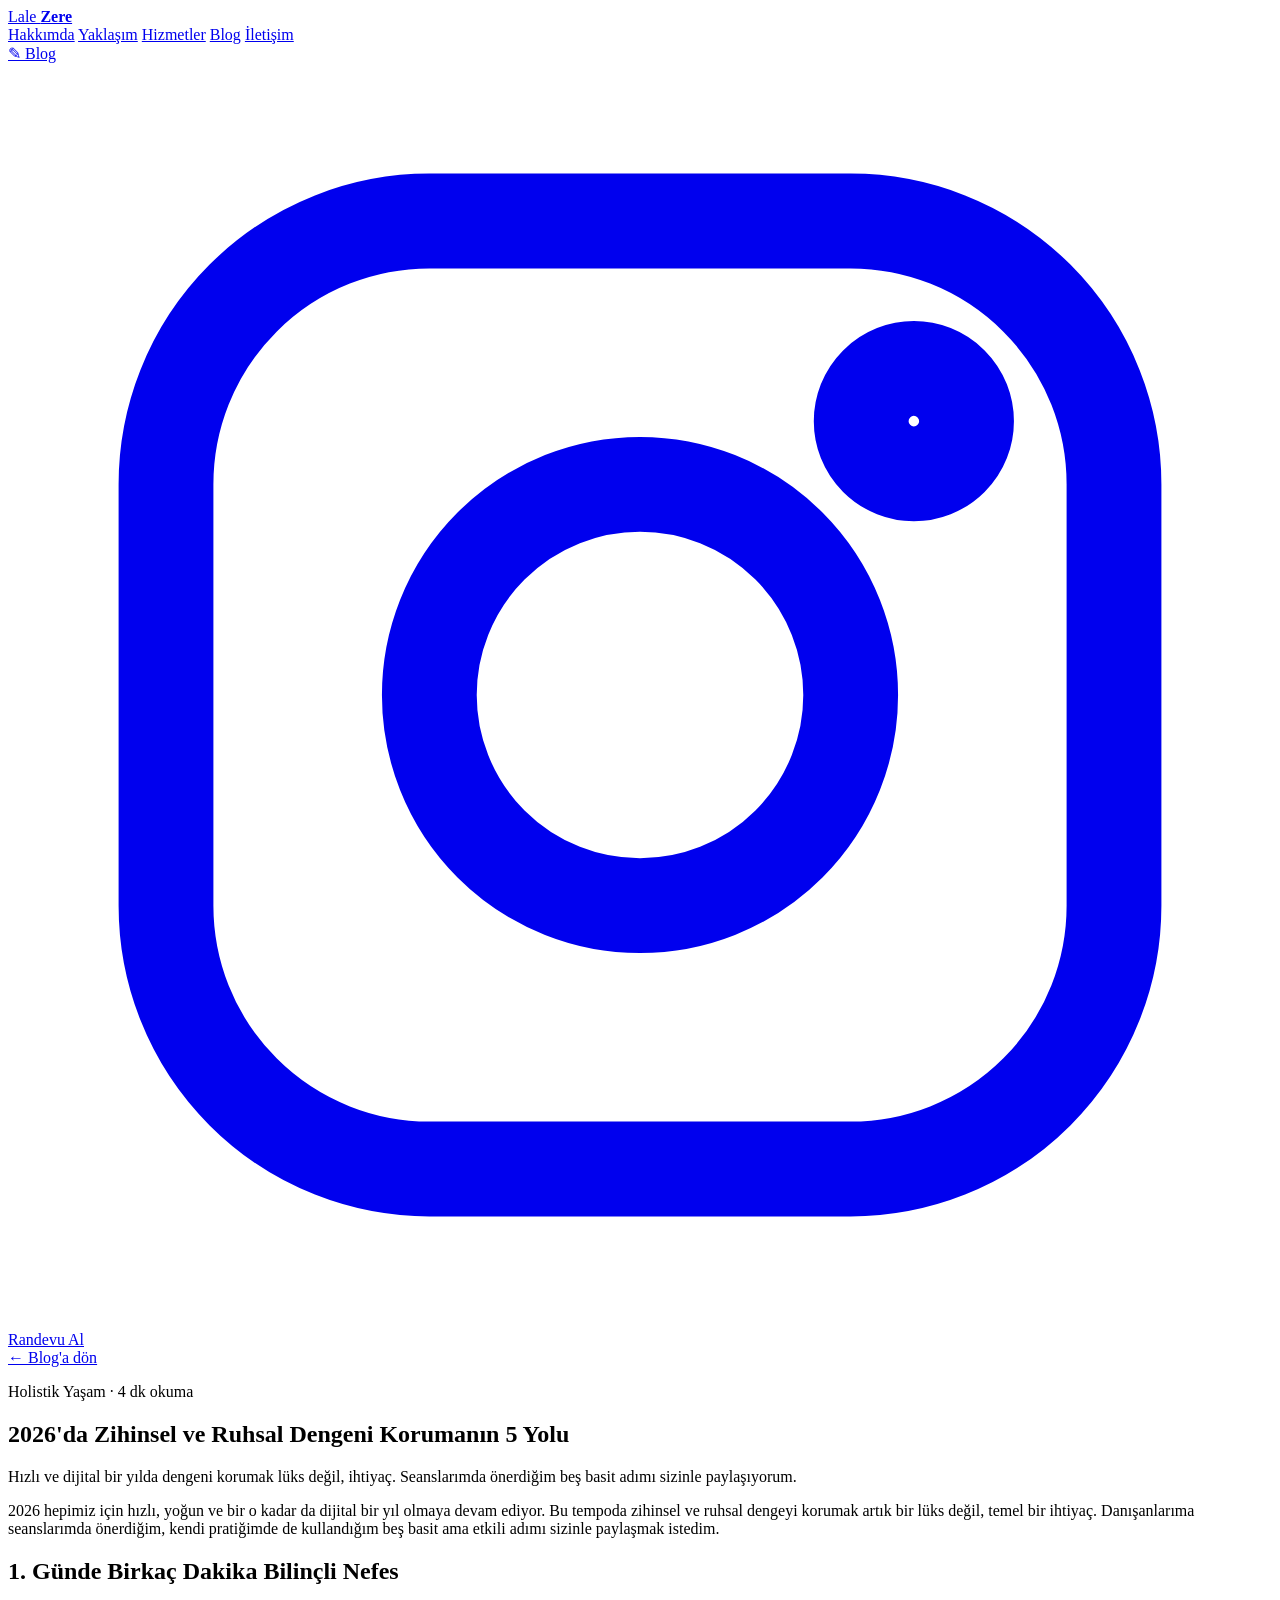
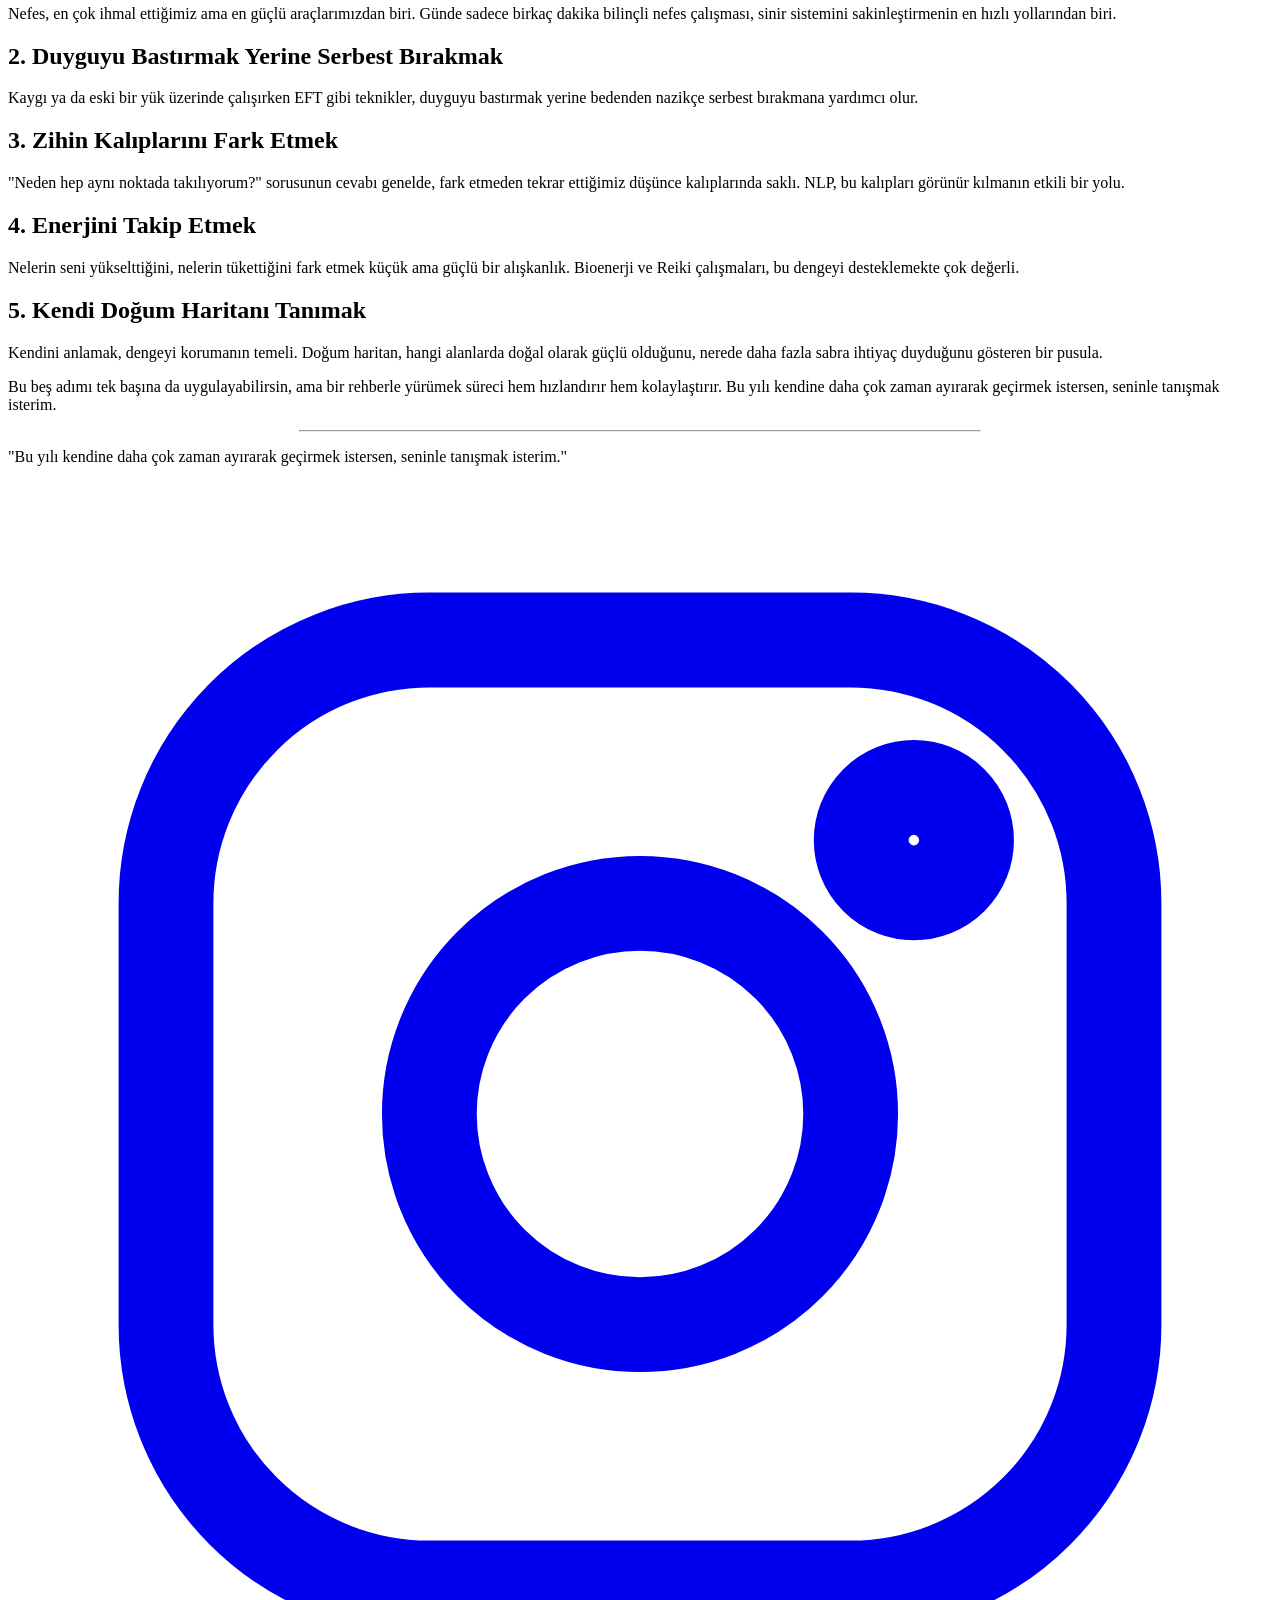
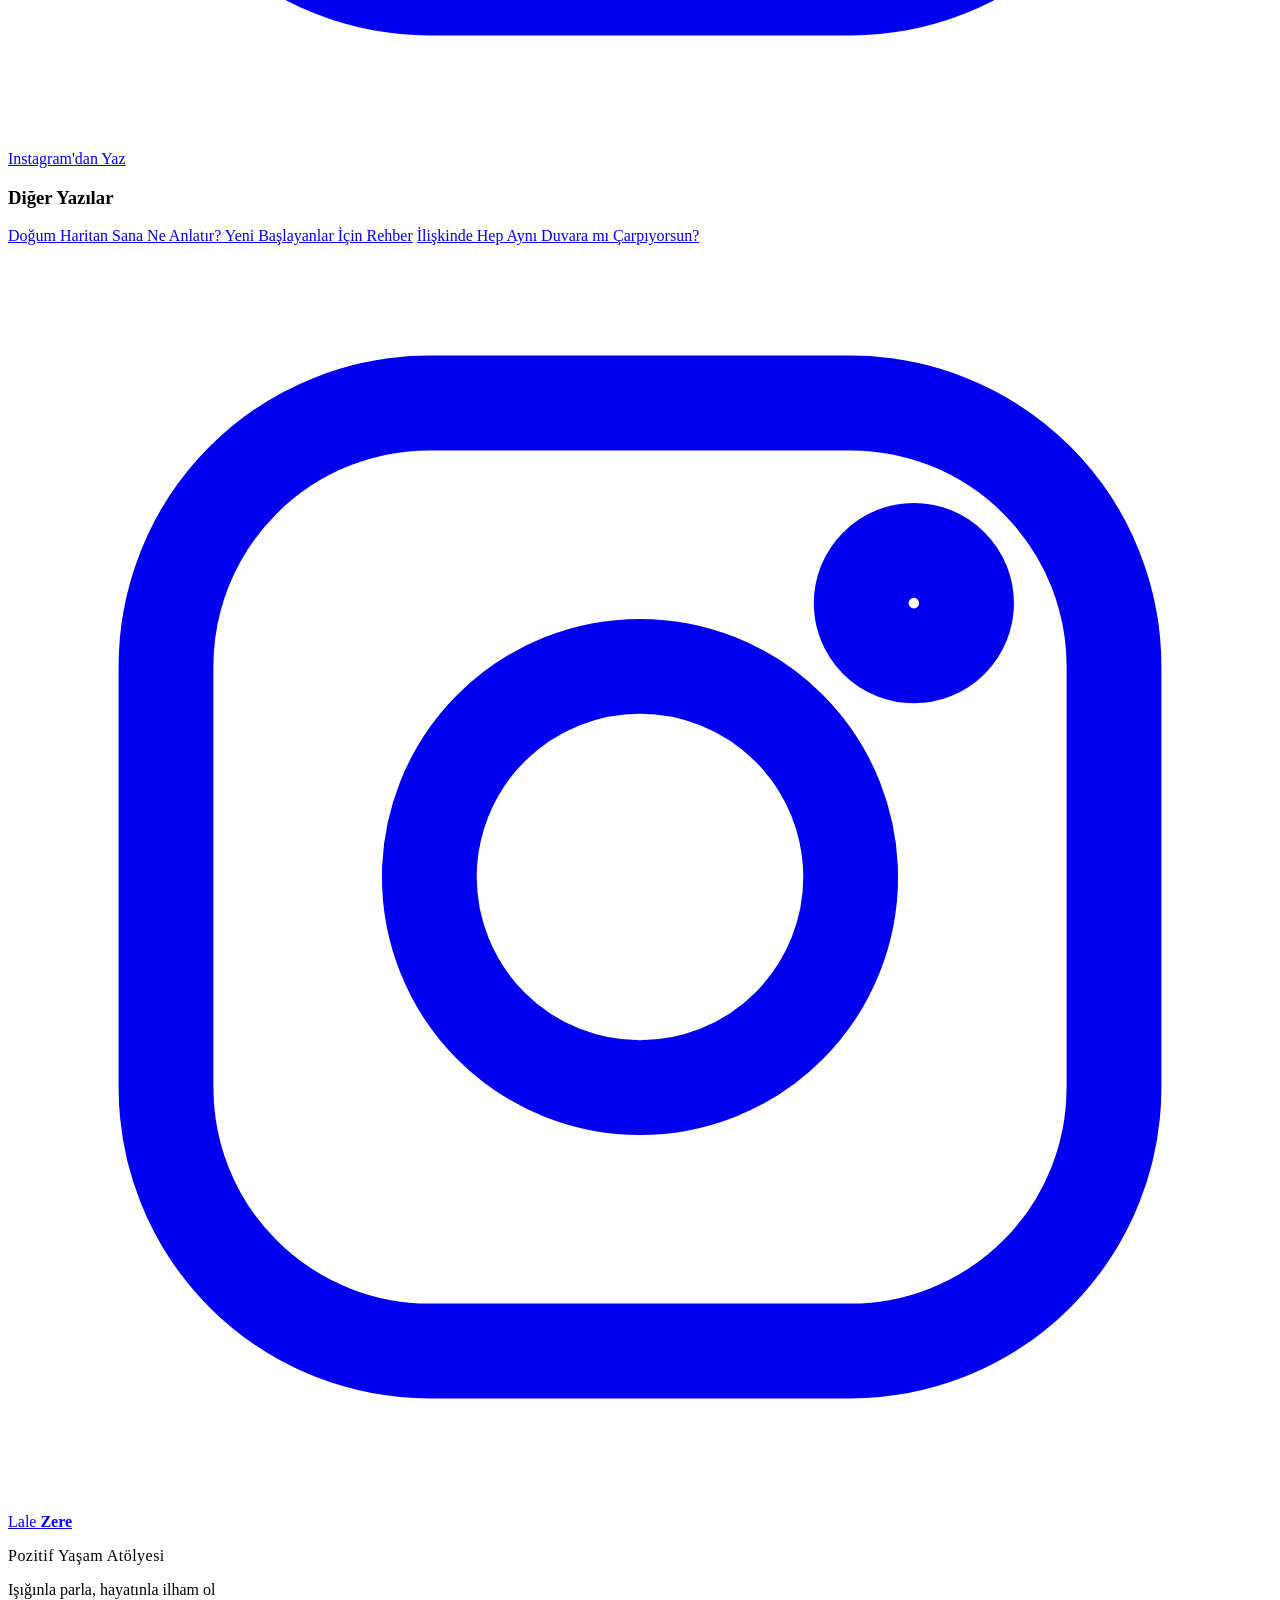
==== 2026-ruhsal-denge.html @ 5888f1bb "Add files via upload" ====
<!DOCTYPE html>
<html lang="tr">
<head>
<meta charset="UTF-8">
<meta name="viewport" content="width=device-width, initial-scale=1.0">
<meta name="robots" content="index, follow">

<title>2026'da Zihinsel ve Ruhsal Dengeni Korumanın 5 Yolu | Lale Zere</title>
<meta name="description" content="2026'nın hızlı temposunda dengeni korumak için EFT, nefes çalışması, NLP ve daha fazlasını içeren 5 pratik öneri.">
<meta name="keywords" content="ruhsal denge, zihinsel denge, stres yönetimi, EFT, nefes koçluğu, holistik yaşam, 2026 wellness">
<link rel="canonical" href="https://pozitifyasamatolyesi.github.io/Pozitif-yasam/blog/2026-ruhsal-denge.html">

<meta property="og:type" content="article">
<meta property="og:title" content="2026'da Zihinsel ve Ruhsal Dengeni Korumanın 5 Yolu">
<meta property="og:description" content="2026'nın hızlı temposunda dengeni korumak için EFT, nefes çalışması, NLP ve daha fazlasını içeren 5 pratik öneri.">
<meta property="og:image" content="../og-image.jpg">
<meta property="og:image:width" content="1200">
<meta property="og:image:height" content="630">
<meta property="og:url" content="https://pozitifyasamatolyesi.github.io/Pozitif-yasam/blog/2026-ruhsal-denge.html">
<meta property="og:locale" content="tr_TR">
<meta name="twitter:card" content="summary_large_image">
<meta name="twitter:title" content="2026'da Zihinsel ve Ruhsal Dengeni Korumanın 5 Yolu">
<meta name="twitter:description" content="2026'nın hızlı temposunda dengeni korumak için EFT, nefes çalışması, NLP ve daha fazlasını içeren 5 pratik öneri.">
<meta name="twitter:image" content="../og-image.jpg">

<meta name="geo.region" content="TR">
<meta name="geo.placename" content="Türkiye">

<script type="application/ld+json">
{
  "@context": "https://schema.org",
  "@type": "BlogPosting",
  "headline": "2026'da Zihinsel ve Ruhsal Dengeni Korumanın 5 Yolu",
  "description": "2026'nın hızlı temposunda dengeni korumak için EFT, nefes çalışması, NLP ve daha fazlasını içeren 5 pratik öneri.",
  "author": { "@type": "Person", "name": "Lale Zere", "jobTitle": "Astrolog & Holistik Tıp Sağlık Koçu" },
  "publisher": { "@type": "Organization", "name": "Pozitif Yaşam Atölyesi" },
  "mainEntityOfPage": "https://pozitifyasamatolyesi.github.io/Pozitif-yasam/blog/2026-ruhsal-denge.html",
  "image": "../og-image.jpg",
  "datePublished": "2026-08-18",
  "dateModified": "2026-08-18",
  "inLanguage": "tr-TR"
}
</script>

<!-- Google tag (gtag.js) -->
<script async src="https://www.googletagmanager.com/gtag/js?id=G-SK6NC01D5G"></script>
<script>
  window.dataLayer = window.dataLayer || [];
  function gtag(){dataLayer.push(arguments);}
  gtag('js', new Date());
  gtag('config', 'G-SK6NC01D5G');
</script>

<link rel="preconnect" href="https://fonts.googleapis.com">
<link rel="preconnect" href="https://fonts.gstatic.com" crossorigin>
<link href="https://fonts.googleapis.com/css2?family=Cormorant+Garamond:ital,wght@0,400;0,500;0,600;1,400;1,500&family=Jost:wght@300;400;500;600&display=swap" rel="stylesheet">
<link rel="stylesheet" href="../assets/style.css">
</head>
<body>

<header>
  <nav>
    <a class="brand" href="../index.html">Lale <b>Zere</b></a>
    <div class="nav-links">
      <a href="../index.html#hakkimda">Hakkımda</a>
      <a href="../index.html#yaklasim">Yaklaşım</a>
      <a href="../index.html#hizmetler">Hizmetler</a>
      <a href="../index.html#blog">Blog</a>
      <a href="../index.html#iletisim">İletişim</a>
    </div>
    <div class="nav-actions">
      <a class="nav-blog-pill" href="../index.html#blog">✎ Blog</a>
      <a class="nav-cta" href="https://instagram.com/pozitifyasam2026" target="_blank" rel="noopener noreferrer">
        <svg class="ig-icon" viewBox="0 0 24 24" fill="none" stroke="currentColor" stroke-width="1.8"><rect x="3" y="3" width="18" height="18" rx="5"/><circle cx="12" cy="12" r="4"/><circle cx="17.2" cy="6.8" r="1"/></svg>
        Randevu Al
      </a>
    </div>
  </nav>
</header>

<section class="post-hero">
  <div class="wrap">
    <a class="post-back" href="../index.html#blog">← Blog'a dön</a>
    <p class="post-meta">Holistik Yaşam · 4 dk okuma</p>
    <h1 class="post-title">2026'da Zihinsel ve Ruhsal Dengeni Korumanın 5 Yolu</h1>
    <p class="post-lead">Hızlı ve dijital bir yılda dengeni korumak lüks değil, ihtiyaç. Seanslarımda önerdiğim beş basit adımı sizinle paylaşıyorum.</p>
  </div>
</section>

<section>
  <div class="wrap">
    <div class="post-body">
      <p>2026 hepimiz için hızlı, yoğun ve bir o kadar da dijital bir yıl olmaya devam ediyor. Bu tempoda zihinsel ve ruhsal dengeyi korumak artık bir lüks değil, temel bir ihtiyaç. Danışanlarıma seanslarımda önerdiğim, kendi pratiğimde de kullandığım beş basit ama etkili adımı sizinle paylaşmak istedim.</p>

      <h2>1. Günde Birkaç Dakika Bilinçli Nefes</h2>
      <p>Nefes, en çok ihmal ettiğimiz ama en güçlü araçlarımızdan biri. Günde sadece birkaç dakika bilinçli nefes çalışması, sinir sistemini sakinleştirmenin en hızlı yollarından biri.</p>

      <h2>2. Duyguyu Bastırmak Yerine Serbest Bırakmak</h2>
      <p>Kaygı ya da eski bir yük üzerinde çalışırken EFT gibi teknikler, duyguyu bastırmak yerine bedenden nazikçe serbest bırakmana yardımcı olur.</p>

      <h2>3. Zihin Kalıplarını Fark Etmek</h2>
      <p>"Neden hep aynı noktada takılıyorum?" sorusunun cevabı genelde, fark etmeden tekrar ettiğimiz düşünce kalıplarında saklı. NLP, bu kalıpları görünür kılmanın etkili bir yolu.</p>

      <h2>4. Enerjini Takip Etmek</h2>
      <p>Nelerin seni yükselttiğini, nelerin tükettiğini fark etmek küçük ama güçlü bir alışkanlık. Bioenerji ve Reiki çalışmaları, bu dengeyi desteklemekte çok değerli.</p>

      <h2>5. Kendi Doğum Haritanı Tanımak</h2>
      <p>Kendini anlamak, dengeyi korumanın temeli. Doğum haritan, hangi alanlarda doğal olarak güçlü olduğunu, nerede daha fazla sabra ihtiyaç duyduğunu gösteren bir pusula.</p>

      <p>Bu beş adımı tek başına da uygulayabilirsin, ama bir rehberle yürümek süreci hem hızlandırır hem kolaylaştırır. Bu yılı kendine daha çok zaman ayırarak geçirmek istersen, seninle tanışmak isterim.</p>
    </div>

    <hr class="post-divider" style="max-width:680px;">

    <div class="post-cta">
      <p>"Bu yılı kendine daha çok zaman ayırarak geçirmek istersen, seninle tanışmak isterim."</p>
      <a class="btn btn-primary" href="https://instagram.com/pozitifyasam2026" target="_blank" rel="noopener noreferrer">
        <svg class="ig-icon" viewBox="0 0 24 24" fill="none" stroke="currentColor" stroke-width="1.8"><rect x="3" y="3" width="18" height="18" rx="5"/><circle cx="12" cy="12" r="4"/><circle cx="17.2" cy="6.8" r="1"/></svg>
        Instagram'dan Yaz
      </a>
    </div>

    <div class="related">
      <h3>Diğer Yazılar</h3>
      <a href="dogum-haritasi-rehberi.html">Doğum Haritan Sana Ne Anlatır? Yeni Başlayanlar İçin Rehber</a>
      <a href="iliski-uyum-astrolojisi.html">İlişkinde Hep Aynı Duvara mı Çarpıyorsun?</a>
    </div>
  </div>
</section>

<a class="fab" id="fab" href="https://instagram.com/pozitifyasam2026" target="_blank" rel="noopener noreferrer" aria-label="Instagram'dan Yaz">
  <svg viewBox="0 0 24 24" fill="none" stroke="currentColor" stroke-width="1.8"><rect x="3" y="3" width="18" height="18" rx="5"/><circle cx="12" cy="12" r="4"/><circle cx="17.2" cy="6.8" r="1"/></svg>
</a>

<footer>
  <a class="brand" href="../index.html">Lale <b>Zere</b></a>
  <p class="brand-sub" style="text-transform:none; letter-spacing:0.03em; margin-bottom:6px;">Pozitif Yaşam Atölyesi</p>
  <p>Işığınla parla, hayatınla ilham ol</p>
</footer>

<script>
(function(){
  var fab = document.getElementById('fab');
  function onScroll(){ if(fab){ fab.classList.add('show'); } }
  window.addEventListener('scroll', onScroll, { passive: true });
  onScroll();
})();
</script>

</body>
</html>
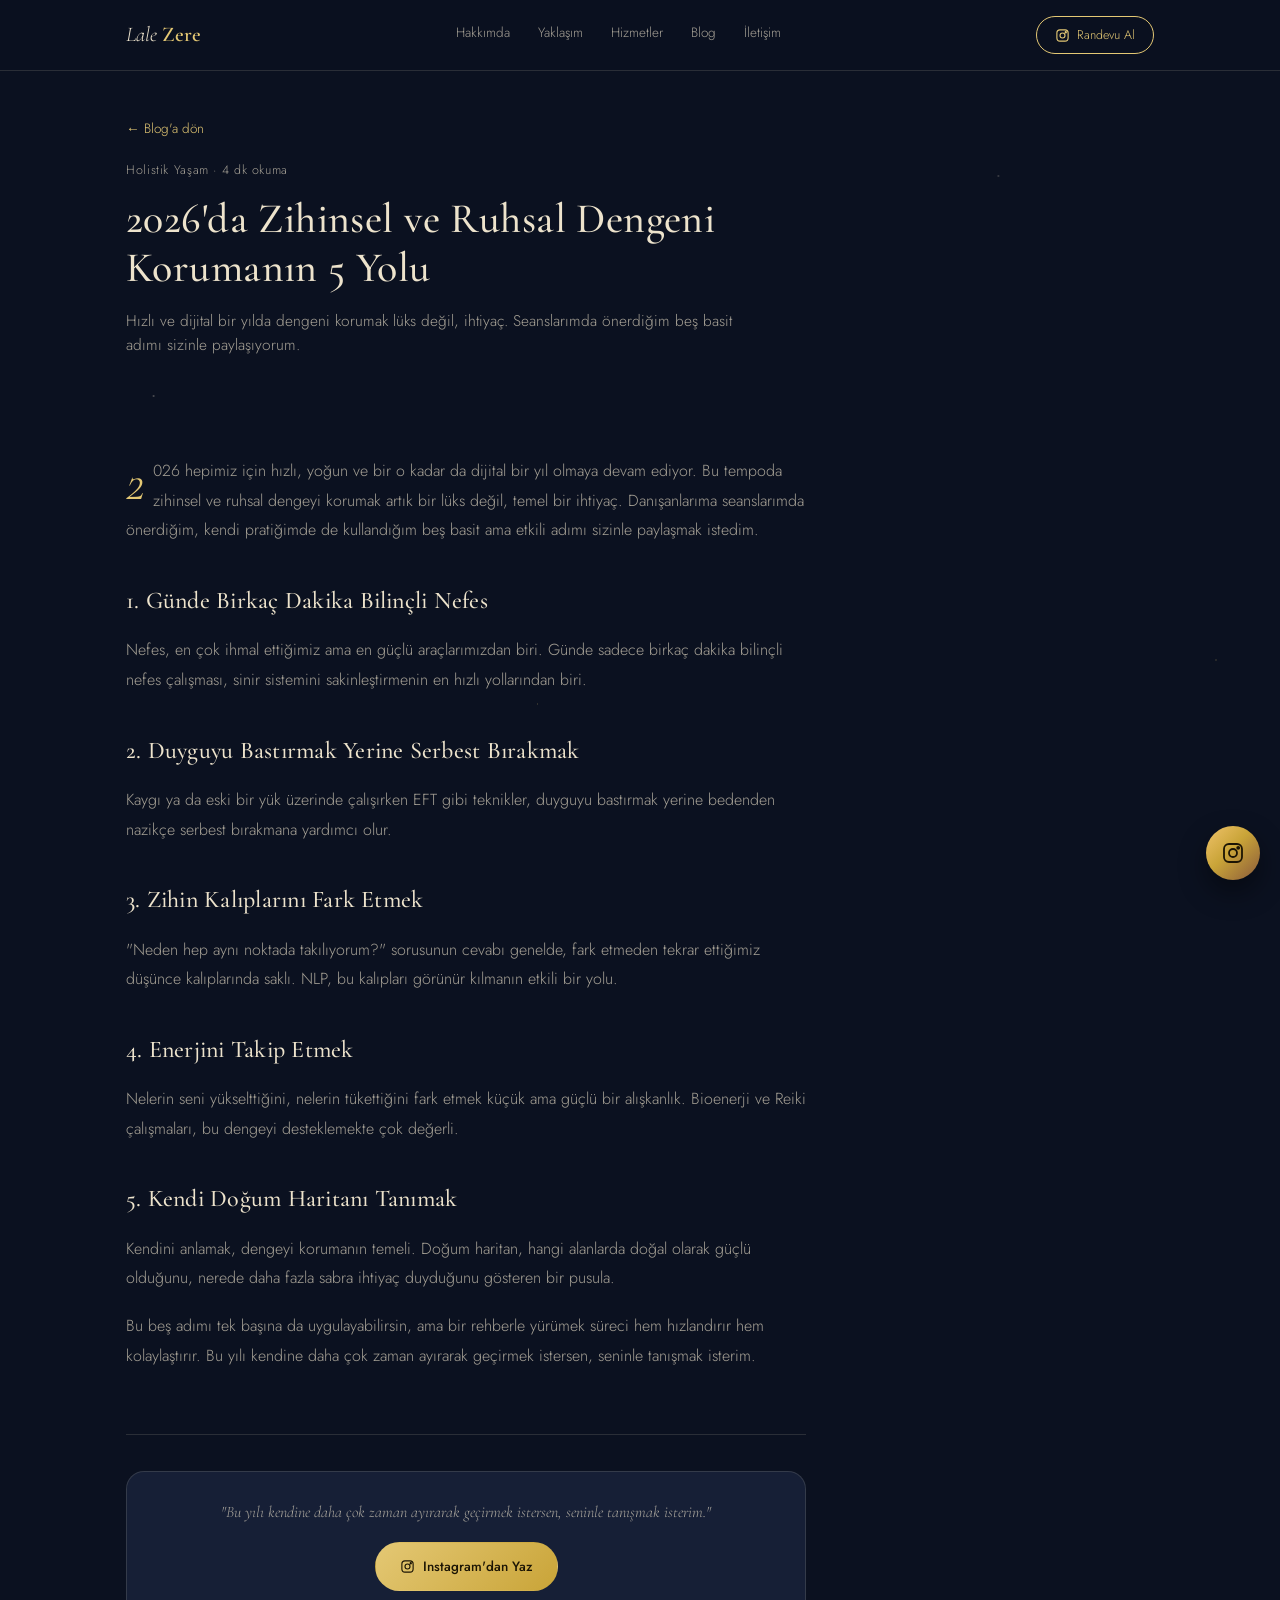
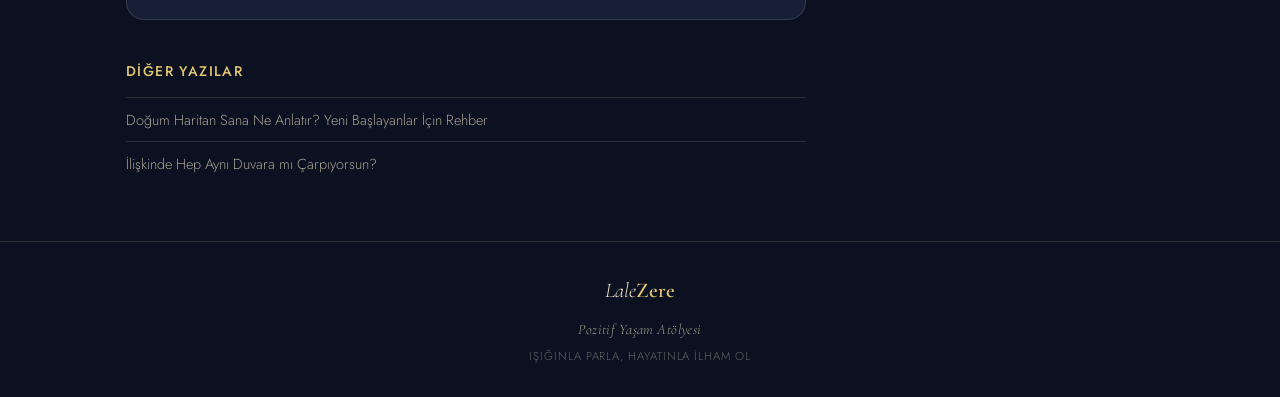
==== commit c531c48e: "Add files via upload" ====
--- a/2026-ruhsal-denge.html
+++ b/2026-ruhsal-denge.html
@@ -54,7 +54,288 @@
 <link rel="preconnect" href="https://fonts.googleapis.com">
 <link rel="preconnect" href="https://fonts.gstatic.com" crossorigin>
 <link href="https://fonts.googleapis.com/css2?family=Cormorant+Garamond:ital,wght@0,400;0,500;0,600;1,400;1,500&family=Jost:wght@300;400;500;600&display=swap" rel="stylesheet">
-<link rel="stylesheet" href="../assets/style.css">
+<style>
+  :root{
+    --ink:#0B1120;
+    --ink-2:#121A2E;
+    --card:#161F36;
+    --line: rgba(233,223,200,0.14);
+    --gold:#C9A438;
+    --gold-soft:#E4C874;
+    --champagne:#EDE3CC;
+    --champagne-dim: rgba(237,227,204,0.68);
+    --radius: 18px;
+  }
+  *{box-sizing:border-box; margin:0; padding:0;}
+  html{scroll-behavior:smooth;}
+  body{
+    background: var(--ink);
+    color: var(--champagne);
+    font-family: 'Jost', sans-serif;
+    font-weight:300;
+    line-height:1.6;
+    overflow-x:hidden;
+    position:relative;
+  }
+  /* subtle celestial starfield */
+  body::before{
+    content:"";
+    position:fixed; inset:0; z-index:0; pointer-events:none;
+    background-image:
+      radial-gradient(1.5px 1.5px at 12% 18%, rgba(237,227,204,0.55), transparent),
+      radial-gradient(1.5px 1.5px at 78% 8%, rgba(237,227,204,0.4), transparent),
+      radial-gradient(1px 1px at 42% 32%, rgba(228,200,116,0.5), transparent),
+      radial-gradient(1.5px 1.5px at 88% 62%, rgba(237,227,204,0.35), transparent),
+      radial-gradient(1px 1px at 22% 72%, rgba(228,200,116,0.4), transparent),
+      radial-gradient(1.5px 1.5px at 65% 88%, rgba(237,227,204,0.3), transparent),
+      radial-gradient(1px 1px at 8% 55%, rgba(237,227,204,0.4), transparent),
+      radial-gradient(1.5px 1.5px at 95% 30%, rgba(228,200,116,0.35), transparent);
+    background-repeat: repeat;
+    background-size: 100% 2200px;
+    opacity:0.7;
+  }
+  body > *{ position:relative; z-index:1; }
+
+  /* scroll reveal */
+  .reveal{ opacity:0; transform: translateY(22px); transition: opacity .8s ease, transform .8s ease; }
+  .reveal.in{ opacity:1; transform:none; }
+  @media (prefers-reduced-motion: reduce){ .reveal{ opacity:1; transform:none; transition:none; } }
+  h1,h2,h3,.serif{ font-family:'Cormorant Garamond', serif; font-weight:500; letter-spacing:0.01em; }
+  a{ color:inherit; text-decoration:none; }
+  img{ max-width:100%; display:block; }
+  .wrap{ max-width:1080px; margin:0 auto; padding:0 26px; }
+
+  .eyebrow{
+    font-size:12px; letter-spacing:0.26em; text-transform:uppercase;
+    color: var(--gold-soft);
+    display:flex; align-items:center; gap:10px;
+    margin-bottom:12px;
+  }
+  .eyebrow::before{ content:"✦"; font-size:11px; }
+  .eyebrow.center{ justify-content:center; }
+
+  /* orbit decoration */
+  .orbit-field{ position:absolute; inset:0; pointer-events:none; overflow:hidden; }
+  .ring{ position:absolute; border-radius:50%; border:1px solid rgba(201,164,56,0.28); }
+  .ring.dashed{ border-style:dashed; border-color: rgba(237,227,204,0.14); }
+  .ring.spin{ animation: spin 140s linear infinite; }
+  @keyframes spin{ from{transform:rotate(0deg);} to{transform:rotate(360deg);} }
+  @media (prefers-reduced-motion: reduce){ .ring.spin{ animation:none; } }
+
+  /* nav */
+  header{ position:sticky; top:0; z-index:50; background: rgba(11,17,32,0.86); backdrop-filter: blur(10px); border-bottom:1px solid var(--line); }
+  nav{ display:flex; align-items:center; justify-content:space-between; padding:16px 26px; max-width:1080px; margin:0 auto; }
+  .brand{ font-family:'Cormorant Garamond', serif; font-style:italic; font-size:21px; }
+  .brand b{ font-style:normal; font-weight:600; color:var(--gold-soft); }
+  .nav-links{ display:flex; gap:28px; font-size:13.5px; }
+  .nav-links a{ color:var(--champagne-dim); transition:color .2s ease; position:relative; padding-bottom:4px; }
+  .nav-links a::after{
+    content:""; position:absolute; left:0; bottom:0; width:0; height:1px; background:var(--gold-soft);
+    transition: width .25s ease;
+  }
+  .nav-links a:hover, .nav-links a:focus-visible{ color:var(--gold-soft); }
+  .nav-links a.active{ color:var(--gold-soft); }
+  .nav-links a.active::after{ width:100%; }
+  .nav-cta{ display:inline-flex; align-items:center; gap:7px; border:1px solid var(--gold-soft); color:var(--gold-soft) !important; padding:8px 18px; border-radius:999px; font-size:12.5px; transition:.2s ease; }
+  .nav-cta:hover, .nav-cta:focus-visible{ background:var(--gold-soft); color:var(--ink) !important; }
+  .nav-actions{ display:flex; align-items:center; gap:10px; }
+  .nav-blog-pill{
+    display:none; align-items:center; gap:6px;
+    color:var(--champagne) !important; padding:8px 14px;
+    border-radius:999px; font-size:12.5px; border:1px solid var(--line);
+    transition:.2s ease;
+  }
+  .nav-blog-pill:hover, .nav-blog-pill:focus-visible{ border-color:var(--gold-soft); color:var(--gold-soft) !important; }
+  @media (max-width:880px){ .nav-links{ display:none; } .nav-blog-pill{ display:inline-flex; } }
+
+  /* floating action button */
+  .fab{
+    position:fixed; right:20px; bottom:20px; z-index:60;
+    width:54px; height:54px; border-radius:50%;
+    display:flex; align-items:center; justify-content:center;
+    background: linear-gradient(135deg, #F0C36B, #C9A438 45%, #8A5A3B);
+    color:#1B1404; box-shadow: 0 12px 28px rgba(0,0,0,0.45);
+    opacity:0; pointer-events:none; transform: translateY(12px) scale(0.9);
+    transition: opacity .35s ease, transform .35s ease;
+  }
+  .fab.show{ opacity:1; pointer-events:auto; transform:none; }
+  .fab svg{ width:24px; height:24px; }
+  .fab:hover, .fab:focus-visible{ transform: translateY(-3px) scale(1.04); }
+
+  /* hero */
+  .hero{ position:relative; padding:36px 0 56px; overflow:hidden; }
+  .hero-kicker{ font-family:'Cormorant Garamond', serif; font-style:italic; font-size:15px; color:var(--gold-soft); letter-spacing:0.05em; margin-bottom:22px; position:relative; z-index:2; }
+  .hero-grid{ position:relative; z-index:2; display:grid; grid-template-columns: 1.1fr 0.9fr; gap:44px; align-items:center; }
+  .hero h1{ font-size:clamp(30px,4.4vw,46px); line-height:1.14; color:var(--champagne); }
+  .hero h1 em{ font-style:italic; color:var(--gold-soft); }
+  .hero p.lead{ margin-top:16px; max-width:440px; color:var(--champagne-dim); font-size:15.5px; }
+  .cta-row{ display:flex; gap:14px; align-items:center; flex-wrap:wrap; margin-top:26px; }
+  .btn{ display:inline-flex; align-items:center; gap:8px; padding:13px 24px; border-radius:999px; font-size:13.5px; transition:.2s ease; border:1px solid transparent; }
+  .btn-primary{ background: linear-gradient(135deg, var(--gold-soft), var(--gold)); color:#1B1404; font-weight:500; }
+  .btn-primary:hover, .btn-primary:focus-visible{ transform: translateY(-2px); box-shadow:0 12px 26px rgba(201,164,56,0.28); }
+  .btn-ghost{ border-color: var(--line); color: var(--champagne); }
+  .btn-ghost:hover, .btn-ghost:focus-visible{ border-color: var(--gold-soft); color:var(--gold-soft); }
+  .hero-quote{ margin-top:26px; font-family:'Cormorant Garamond', serif; font-style:italic; font-size:15.5px; color: var(--champagne-dim); border-left:1px solid var(--gold-soft); padding-left:14px; max-width:400px; }
+
+  .hero-art{ position:relative; min-height:420px; display:flex; align-items:center; justify-content:center; }
+  .portrait-wrap{ position:relative; width:300px; height:346px; }
+  .portrait-wrap .ring{ top:50%; left:50%; transform:translate(-50%,-50%); }
+  .photo-card{
+    position:absolute; z-index:3; left:50%; top:50%; transform: translate(-50%,-50%);
+    width:264px; aspect-ratio: 4/5;
+    border-radius:14px;
+    overflow:hidden;
+    box-shadow: 0 30px 60px -12px rgba(0,0,0,0.55), 0 0 0 1px rgba(228,200,116,0.35);
+  }
+  .photo-card img{ width:100%; height:100%; object-fit:cover; object-position:50% 22%; display:block; }
+  .photo-card::after{
+    content:""; position:absolute; inset:0; border-radius:14px;
+    box-shadow: inset 0 0 0 1px rgba(237,227,204,0.18);
+    pointer-events:none;
+  }
+  .photo-frame-corner{
+    position:absolute; width:22px; height:22px; border:1px solid var(--gold-soft); z-index:4; opacity:0.85;
+  }
+  .photo-frame-corner.tl{ top:-10px; left:-10px; border-right:none; border-bottom:none; }
+  .photo-frame-corner.br{ bottom:-10px; right:-10px; border-left:none; border-top:none; }
+  .hero-caption{ position:absolute; bottom:-30px; left:50%; transform:translateX(-50%); font-family:'Cormorant Garamond', serif; font-style:italic; font-size:13.5px; color: var(--gold-soft); white-space:nowrap; z-index:4; }
+
+  /* sections */
+  section{ position:relative; padding:56px 0; }
+  .alt{ background: var(--ink-2); border-top:1px solid var(--line); border-bottom:1px solid var(--line); }
+  .section-head{ max-width:600px; margin-bottom:32px; }
+  .section-head h2{ font-size:clamp(24px,3vw,32px); color:var(--champagne); }
+  .section-head p{ margin-top:10px; color:var(--champagne-dim); font-size:14.5px; }
+  .center-head{ text-align:center; margin-left:auto; margin-right:auto; }
+
+  .tagline{ font-family:'Cormorant Garamond', serif; font-style:italic; font-size:17px; color:var(--gold-soft); margin-top:6px; }
+  .brand-sub{ font-family:'Cormorant Garamond', serif; font-style:italic; font-size:14.5px; color:var(--champagne-dim); letter-spacing:0.03em; margin-top:2px; }
+  .ig-icon{ width:15px; height:15px; flex-shrink:0; }
+  .about-name{ font-size:clamp(26px,3.4vw,34px); color:var(--champagne); }
+
+  /* chip row (modalities) */
+  .chip-row{ display:flex; flex-wrap:wrap; gap:10px; margin-top:22px; }
+  .chip{ display:inline-flex; align-items:center; gap:8px; background:var(--card); border:1px solid var(--line); border-radius:999px; padding:9px 16px 9px 12px; font-size:13.5px; transition:.2s ease; }
+  .chip:hover{ border-color: rgba(201,164,56,0.45); }
+  .chip .g{ color:var(--gold-soft); font-family:'Cormorant Garamond', serif; font-style:italic; font-size:15px; }
+
+  .stat-row{ display:flex; gap:38px; margin-top:34px; flex-wrap:wrap; }
+  .stat{ display:flex; flex-direction:column; }
+  .stat-num{ font-family:'Cormorant Garamond', serif; font-size:30px; color:var(--gold-soft); line-height:1; }
+  .stat-label{ font-size:11.5px; letter-spacing:0.12em; text-transform:uppercase; color:var(--champagne-dim); margin-top:6px; }
+
+  /* services compact grid */
+  .services{ display:grid; grid-template-columns: repeat(3, 1fr); gap:14px; }
+  .service-card{ background:var(--card); border:1px solid var(--line); border-radius: var(--radius); padding:20px 18px; }
+  .service-card .g{ color:var(--gold-soft); font-family:'Cormorant Garamond', serif; font-style:italic; font-size:19px; display:block; margin-bottom:8px; }
+  .service-card h3{ font-size:16.5px; color:var(--champagne); margin-bottom:5px; font-weight:500; }
+  .service-card p{ font-size:12.8px; color:var(--champagne-dim); line-height:1.5; }
+  @media (max-width:880px){ .services{ grid-template-columns: repeat(2,1fr); } }
+  @media (max-width:560px){ .services{ grid-template-columns: 1fr; } }
+
+  /* why + process combined */
+  .why-row{ display:flex; justify-content:center; flex-wrap:wrap; gap:26px; margin-top:8px; }
+  .why-item{ text-align:center; width:96px; }
+  .why-item .g{ font-family:'Cormorant Garamond', serif; font-style:italic; font-size:24px; color:var(--gold-soft); display:block; margin-bottom:6px; }
+  .why-item span{ font-size:12.5px; color:var(--champagne-dim); }
+
+  .process-row{ display:flex; justify-content:center; align-items:center; gap:10px; flex-wrap:wrap; margin-top:40px; font-size:13.5px; color:var(--champagne-dim); }
+  .process-row b{ color:var(--champagne); font-weight:500; }
+  .process-row .arrow{ color:var(--gold-soft); }
+
+  /* contact */
+  .contact{ text-align:center; position:relative; }
+  .contact h2{ font-size:clamp(26px,3.6vw,36px); }
+  .contact p.lead{ max-width:440px; margin:12px auto 26px; color:var(--champagne-dim); font-size:14.5px; }
+  .ig-btn{ display:inline-flex; align-items:center; gap:10px; padding:15px 30px; border-radius:999px; background: linear-gradient(135deg, #F0C36B, #C9A438 45%, #8A5A3B); color:#1B1404; font-size:14px; font-weight:500; transition:.2s ease; }
+  .ig-btn:hover, .ig-btn:focus-visible{ transform: translateY(-2px); box-shadow:0 16px 34px rgba(201,164,56,0.3); }
+  .ig-btn svg{ width:18px; height:18px; }
+  .tag-row{ display:flex; gap:8px; flex-wrap:wrap; justify-content:center; margin-top:22px; }
+  .tag-pill{ font-size:11.5px; padding:6px 14px; border-radius:999px; border:1px solid var(--gold-soft); color:var(--gold-soft); }
+  .contact-quote{ margin-top:26px; font-family:'Cormorant Garamond', serif; font-style:italic; color: var(--champagne-dim); font-size:14.5px; }
+
+  /* blog */
+  .blog-intro{ max-width:640px; color:var(--champagne-dim); font-size:14.5px; margin-bottom:30px; }
+  .blog-intro em{ color:var(--gold-soft); font-style:italic; }
+  .blog-list{ display:flex; flex-direction:column; gap:10px; }
+  .blog-topic{
+    background:var(--card); border:1px solid var(--line); border-radius:14px;
+    overflow:hidden;
+  }
+  .blog-topic summary{
+    list-style:none; cursor:pointer; padding:16px 20px;
+    display:flex; align-items:center; gap:12px; font-size:15px; color:var(--champagne);
+    -webkit-tap-highlight-color: transparent;
+  }
+  .blog-topic summary::-webkit-details-marker{ display:none; }
+  .blog-topic summary .g{ font-family:'Cormorant Garamond', serif; font-style:italic; color:var(--gold-soft); font-size:19px; flex-shrink:0; }
+  .blog-topic summary .t{ flex:1; }
+  .blog-topic summary .chevron{ color:var(--gold-soft); font-size:13px; transition: transform .25s ease; flex-shrink:0; }
+  .blog-topic[open] summary .chevron{ transform: rotate(90deg); }
+  .blog-topic .blog-body{ padding:0 20px 20px 52px; color:var(--champagne-dim); font-size:14px; line-height:1.7; }
+  .blog-cta{ margin-top:30px; text-align:center; }
+
+  /* full-text blog article cards */
+  .post-grid{ display:flex; flex-direction:column; gap:16px; margin-bottom:44px; }
+  .post-card{
+    background:var(--card); border:1px solid var(--line); border-radius:16px;
+    padding:22px 24px; scroll-margin-top:90px;
+  }
+  .post-card-head{ display:flex; align-items:flex-start; gap:12px; margin-bottom:14px; }
+  .post-card-head .g{ font-family:'Cormorant Garamond', serif; font-style:italic; color:var(--gold-soft); font-size:22px; line-height:1.3; flex-shrink:0; }
+  .post-card-title{ font-size:18.5px; color:var(--champagne); font-weight:500; line-height:1.3; }
+  .post-card-meta{ display:block; font-size:11.5px; color:var(--champagne-dim); letter-spacing:0.08em; text-transform:uppercase; margin-top:4px; }
+  .post-card p{ font-size:14px; color:var(--champagne-dim); line-height:1.7; margin-bottom:12px; }
+  .post-card p:last-child{ margin-bottom:0; }
+
+  footer{ border-top:1px solid var(--line); padding:32px 0; text-align:center; }
+  footer .brand{ justify-content:center; display:inline-flex; margin-bottom:8px; }
+  footer p{ font-size:11.5px; letter-spacing:0.08em; text-transform:uppercase; color: rgba(237,227,204,0.4); }
+
+  @media (max-width: 880px){
+    .hero-grid{ grid-template-columns:1fr; }
+    .hero-art{ order:-1; min-height:340px; }
+    .portrait-wrap{ width:260px; height:300px; }
+    .photo-card{ width:230px; }
+  }
+  :focus-visible{ outline:2px solid var(--gold-soft); outline-offset:3px; }
+
+  /* ---------- blog post page ---------- */
+  .post-hero{ padding:44px 0 8px; }
+  .post-meta{ font-size:12.5px; color:var(--champagne-dim); letter-spacing:0.05em; margin-top:14px; }
+  .post-title{ font-size:clamp(28px,4.2vw,42px); color:var(--champagne); line-height:1.18; margin-top:14px; max-width:760px; }
+  .post-lead{ margin-top:16px; max-width:640px; color:var(--champagne-dim); font-size:15.5px; }
+  .post-body{ max-width:680px; padding:34px 0 10px; color:var(--champagne-dim); font-size:16px; line-height:1.85; }
+  .post-body h2{ font-size:24px; color:var(--champagne); margin:34px 0 12px; }
+  .post-body p{ margin-bottom:18px; }
+  .post-body p:first-of-type::first-letter{
+    font-family:'Cormorant Garamond', serif; font-style:italic; color:var(--gold-soft);
+    font-size:52px; float:left; line-height:0.8; padding-right:8px; padding-top:6px;
+  }
+  .post-back{ display:inline-flex; align-items:center; gap:8px; color:var(--gold-soft); font-size:13.5px; margin-bottom:6px; }
+  .post-back:hover{ opacity:0.8; }
+  .post-divider{ border:none; border-top:1px solid var(--line); margin:36px 0; }
+  .post-cta{ background:var(--card); border:1px solid var(--line); border-radius:var(--radius); padding:28px; text-align:center; max-width:680px; }
+  .post-cta p{ font-family:'Cormorant Garamond', serif; font-style:italic; color:var(--champagne-dim); font-size:16px; margin-bottom:16px; }
+  .related{ max-width:680px; margin-top:40px; }
+  .related h3{ font-size:14px; letter-spacing:0.1em; text-transform:uppercase; color:var(--gold-soft); font-family:'Jost',sans-serif; font-weight:500; margin-bottom:14px; }
+  .related a{ display:block; color:var(--champagne-dim); font-size:14.5px; padding:10px 0; border-top:1px solid var(--line); transition:color .2s ease; }
+  .related a:hover{ color:var(--gold-soft); }
+
+  /* teaser cards on homepage linking out to full posts */
+  .post-teaser{
+    display:block; background:var(--card); border:1px solid var(--line); border-radius:16px;
+    padding:20px 22px; text-decoration:none; transition:.2s ease;
+  }
+  .post-teaser:hover{ border-color: rgba(201,164,56,0.4); transform: translateY(-2px); }
+  .post-teaser-head{ display:flex; align-items:flex-start; gap:12px; }
+  .post-teaser-head .g{ font-family:'Cormorant Garamond', serif; font-style:italic; color:var(--gold-soft); font-size:22px; line-height:1.3; flex-shrink:0; }
+  .post-teaser-title{ font-size:17px; color:var(--champagne); font-weight:500; line-height:1.3; }
+  .post-teaser-meta{ display:block; font-size:11.5px; color:var(--champagne-dim); letter-spacing:0.08em; text-transform:uppercase; margin-top:4px; }
+  .post-teaser-excerpt{ font-size:13.5px; color:var(--champagne-dim); margin-top:10px; line-height:1.6; }
+  .post-teaser-more{ display:inline-block; margin-top:12px; font-size:12.5px; color:var(--gold-soft); }
+
+</style>
 </head>
 <body>
 
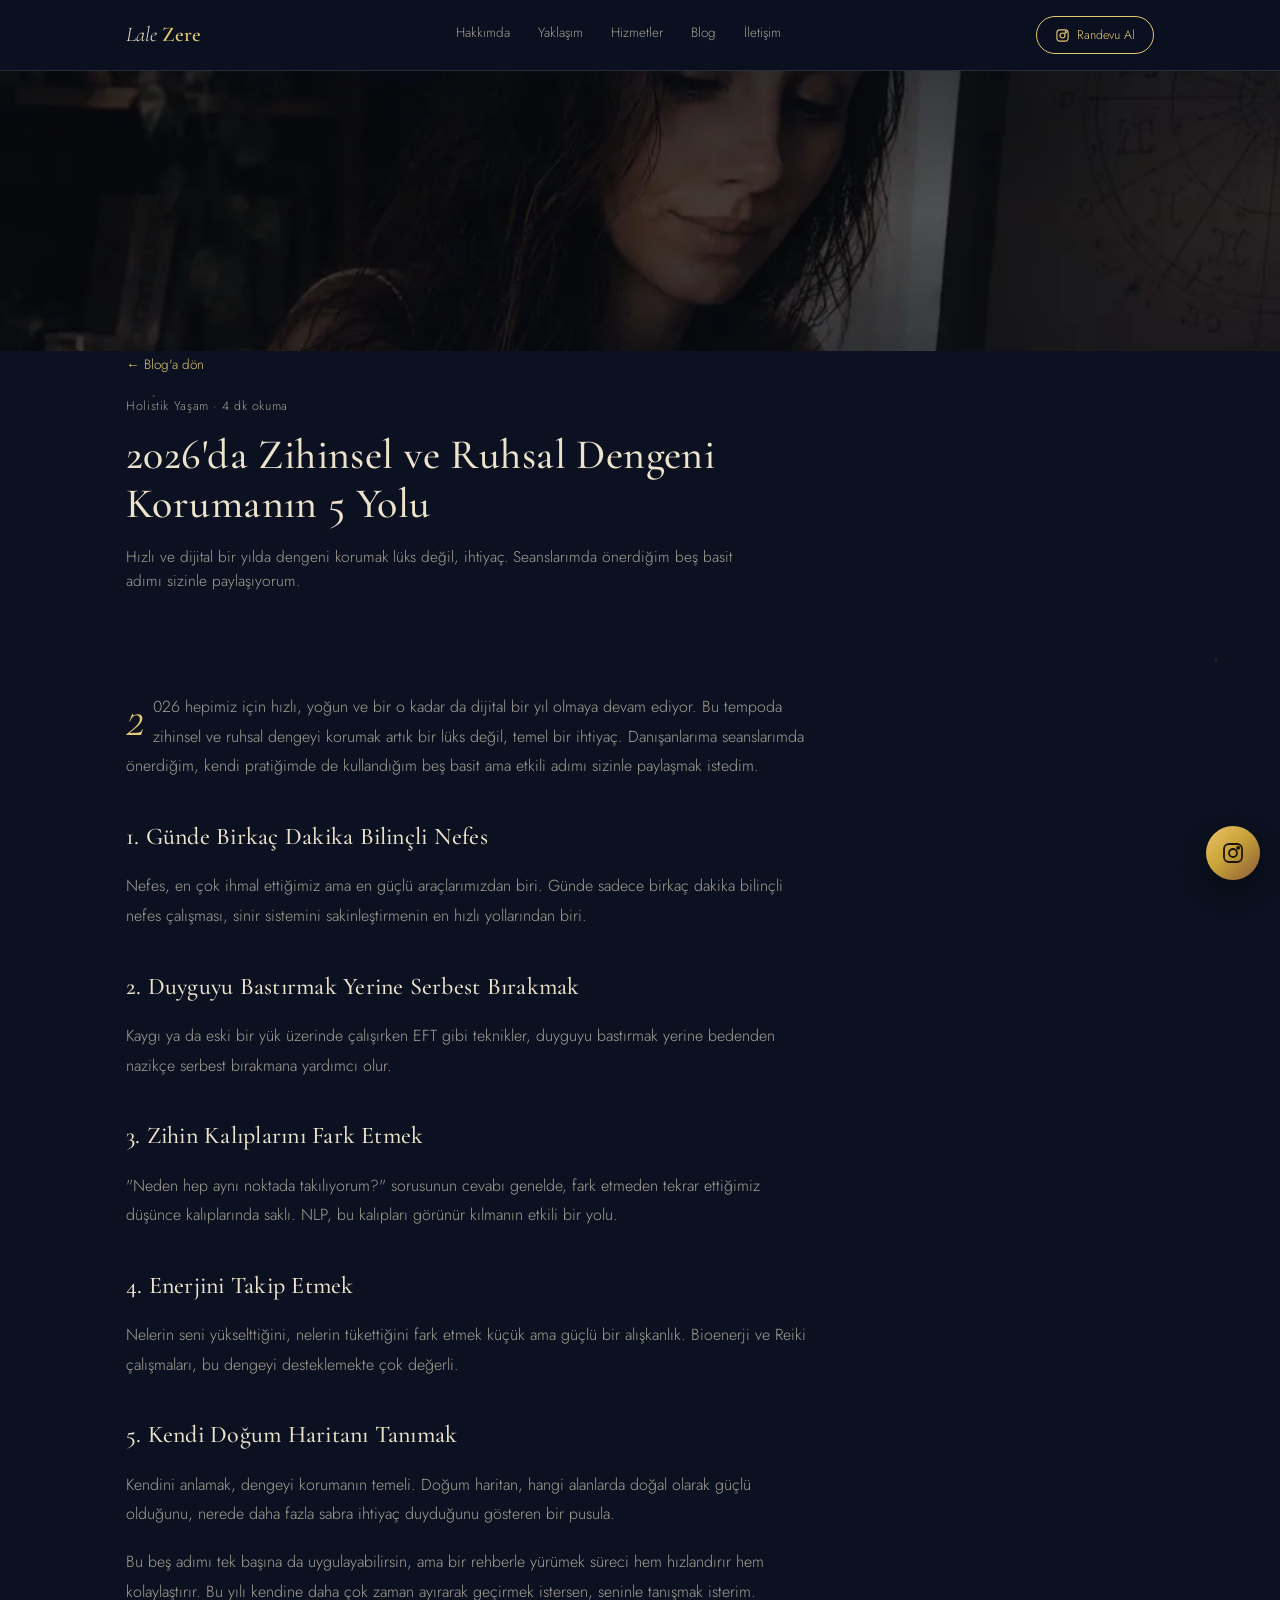
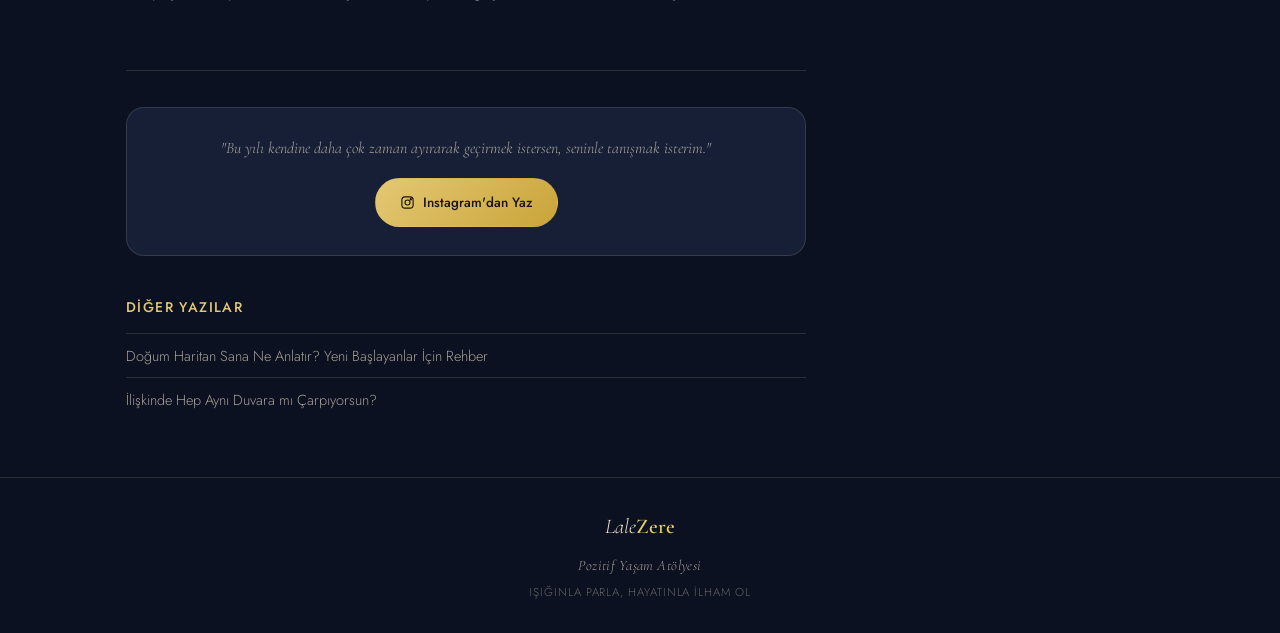
==== commit 979cb87f: "Add files via upload" ====
--- a/2026-ruhsal-denge.html
+++ b/2026-ruhsal-denge.html
@@ -301,7 +301,9 @@
   :focus-visible{ outline:2px solid var(--gold-soft); outline-offset:3px; }
 
   /* ---------- blog post page ---------- */
-  .post-hero{ padding:44px 0 8px; }
+  .post-hero{ padding:0 0 8px; }
+  .post-banner{ width:100%; height:280px; object-fit:cover; display:block; }
+  @media (max-width:640px){ .post-banner{ height:200px; } }
   .post-meta{ font-size:12.5px; color:var(--champagne-dim); letter-spacing:0.05em; margin-top:14px; }
   .post-title{ font-size:clamp(28px,4.2vw,42px); color:var(--champagne); line-height:1.18; margin-top:14px; max-width:760px; }
   .post-lead{ margin-top:16px; max-width:640px; color:var(--champagne-dim); font-size:15.5px; }
@@ -359,6 +361,7 @@
   </nav>
 </header>
 
+<img class="post-banner" src="[data-uri]" alt="Lale Zere astroloji ve doğum haritası çalışma masası" loading="lazy">
 <section class="post-hero">
   <div class="wrap">
     <a class="post-back" href="../index.html#blog">← Blog'a dön</a>
